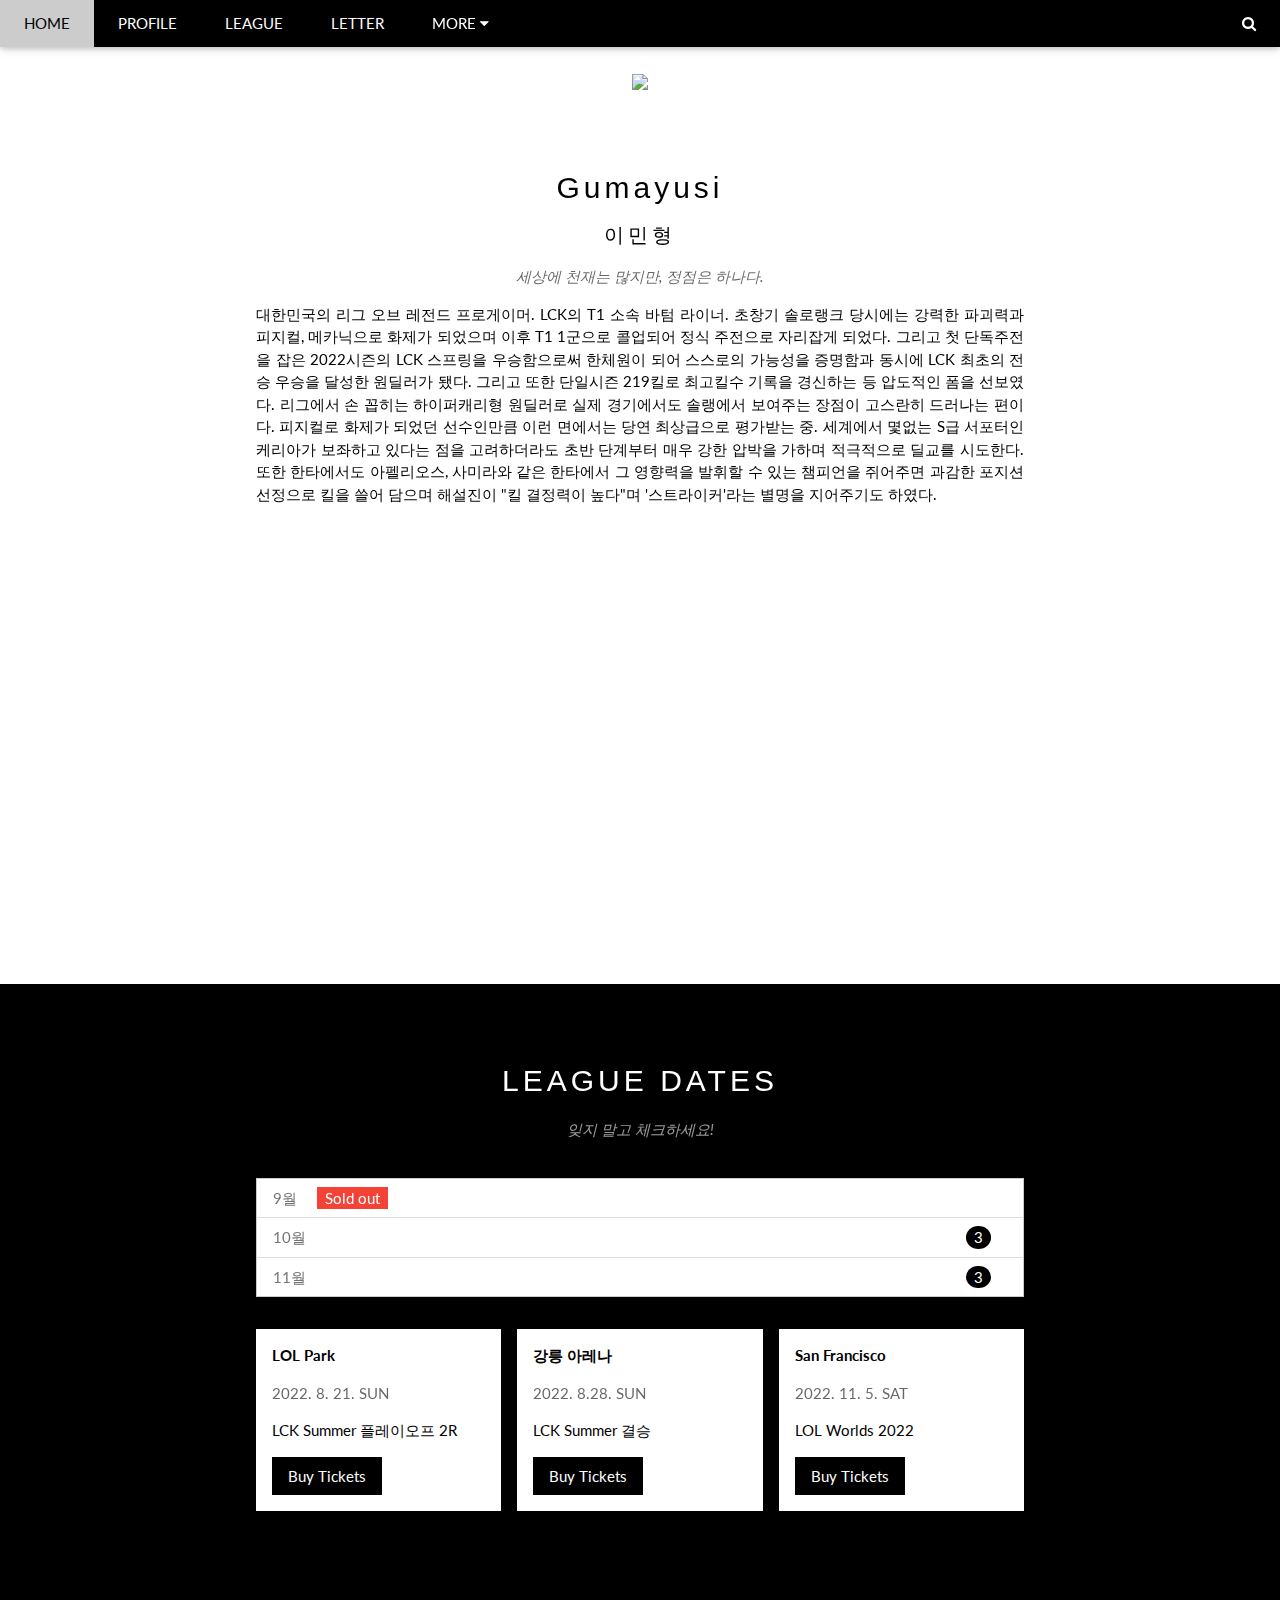
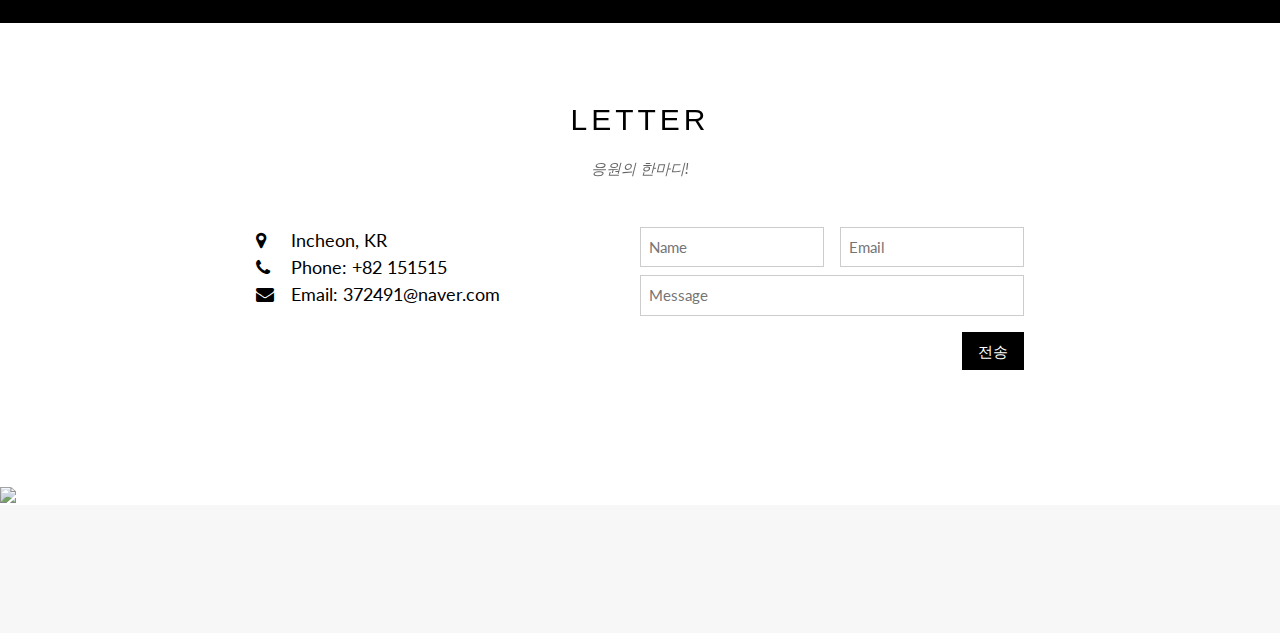
==== index.html @ 5f35a132 "no message" ====
<!DOCTYPE html>
<html lang="en">
<head>
    <link type="image/png" sizes="16x16" rel="icon" href="img/icons8-리그-오브-레전드-ios-glyph-16.png"/>
    <link type="image/png" sizes="32x32" rel="icon" href="img/icons8-리그-오브-레전드-ios-glyph-32.png"/>
    <a target="_blank" href="https://icons8.com/icon/101282/리그-오브-레전드">리그 오브 레전드</a> icon by <a target="_blank" href="https://icons8.com">Icons8</a>

    <title>T1 Gumayusi</title>
<meta charset="UTF-8">
<meta name="viewport" content="width=device-width, initial-scale=1">
<link rel="stylesheet" href="https://www.w3schools.com/w3css/4/w3.css">
<link rel="stylesheet" href="https://fonts.googleapis.com/css?family=Lato">
<link rel="stylesheet" href="https://cdnjs.cloudflare.com/ajax/libs/font-awesome/4.7.0/css/font-awesome.min.css">
<style>
body {font-family: "Lato", sans-serif}
.mySlides {display: none}
</style>
</head>
<body>

<!-- Navbar -->
<div class="w3-top">
  <div class="w3-bar w3-black w3-card">
    <a class="w3-bar-item w3-button w3-padding-large w3-hide-medium w3-hide-large w3-right" href="javascript:void(0)" onclick="myFunction()" title="Toggle Navigation Menu"><i class="fa fa-bars"></i></a>
    <a href="#" class="w3-bar-item w3-button w3-padding-large">HOME</a>
    <a href="#profile" class="w3-bar-item w3-button w3-padding-large w3-hide-small">PROFILE</a>
    <a href="#league" class="w3-bar-item w3-button w3-padding-large w3-hide-small">LEAGUE</a>
    <a href="#letter" class="w3-bar-item w3-button w3-padding-large w3-hide-small">LETTER</a>
    <div class="w3-dropdown-hover w3-hide-small">
      <button class="w3-padding-large w3-button" title="More">MORE <i class="fa fa-caret-down"></i></button>
      <div class="w3-dropdown-content w3-bar-block w3-card-4">
        <button href="#" class="w3-bar-item w3-button" onclick="location.href='signin1.html'">Sign in</button>
        <button href="#" class="w3-bar-item w3-button" onclick="location.href='signup.html'">Sign up</button>
        <a href="#" class="w3-bar-item w3-button">Shop</a>
      </div>
    </div>
    <a href="javascript:void(0)" class="w3-padding-large w3-hover-red w3-hide-small w3-right"><i class="fa fa-search"></i></a>
  </div>
</div>

<!-- Navbar on small screens (remove the onclick attribute if you want the navbar to always show on top of the content when clicking on the links) -->
<div id="navDemo" class="w3-bar-block w3-black w3-hide w3-hide-large w3-hide-medium w3-top" style="margin-top:46px">
  <button href="#profile" class="w3-bar-item w3-button w3-padding-large" onclick="location.href='hello2.html#profile'">PRIFILE</a>
  <a href="#league" class="w3-bar-item w3-button w3-padding-large" onclick="myFunction()">LEAGUE</a>
  <a href="#letter" class="w3-bar-item w3-button w3-padding-large" onclick="myFunction()">LETTER</a>
  <a href="#" class="w3-bar-item w3-button w3-padding-large" onclick="myFunction()">MERCH</a>
</div>

<!-- Page content -->
<div class="w3-content" style="max-width:2000px;margin-top:46px">

  <!-- sideshow 움직이는 이미지 -->
  <div class="mySlides w3-display-container w3-center">
    <img src="img/KakaoTalk_Photo_2022-09-10-16-38-41.jpeg" style="width:100%">
    <div class="w3-display-bottommiddle w3-container w3-text-white w3-padding-32 w3-hide-small">
      <h3>T1 Gumayusi</h3>
      <p><b>최고의 선수가 있을 곳은, T1이니까.</b></p>
    </div>
  </div>
  <div class="mySlides w3-display-container w3-center">
    <img src="img/KakaoTalk_Photo_2022-09-10-16-39-11.jpeg" style="width:100%">
    <div class="w3-display-bottommiddle w3-container w3-text-white w3-padding-32 w3-hide-small">
      <h3>T1 Gumayusi</h3>
      <p><b>킬 주면 좋아!</b></p>
    </div>
  </div>
  <div class="mySlides w3-display-container w3-center">
    <img src="img/KakaoTalk_Photo_2022-09-10-16-54-01.jpeg" style="width:100%">
    <div class="w3-display-bottommiddle w3-container w3-text-white w3-padding-32 w3-hide-small">
      <h3>T1 Gumayusi</h3>
      <p><b>분석 완료!</b></p>
    </div>
  </div>

  <!-- The Band Section -->
  <div class="w3-container w3-content w3-center w3-padding-64" style="max-width:800px" id="profile">
    <h2 class="w3-wide">Gumayusi    </h2> <h4 class="w3-wide" float = "right">이민형</h4>
    <p class="w3-opacity"><i>세상에 천재는 많지만, 정점은 하나다.</i></p>
    <p class="w3-justify">대한민국의 리그 오브 레전드 프로게이머. LCK의 T1 소속 바텀 라이너.

      초창기 솔로랭크 당시에는 강력한 파괴력과 피지컬, 메카닉으로 화제가 되었으며 이후 T1 1군으로 콜업되어 정식 주전으로 자리잡게 되었다. 그리고 첫 단독주전을 잡은 2022시즌의 LCK 스프링을 우승함으로써 한체원이 되어 스스로의 가능성을 증명함과 동시에 LCK 최초의 전승 우승을 달성한 원딜러가 됐다. 그리고 또한 단일시즌 219킬로 최고킬수 기록을 경신하는 등 압도적인 폼을 선보였다. 리그에서 손 꼽히는 하이퍼캐리형 원딜러로 실제 경기에서도 솔랭에서 보여주는 장점이 고스란히 드러나는 편이다.

      피지컬로 화제가 되었던 선수인만큼 이런 면에서는 당연 최상급으로 평가받는 중. 세계에서 몇없는 S급 서포터인 케리아가 보좌하고 있다는 점을 고려하더라도 초반 단계부터 매우 강한 압박을 가하며 적극적으로 딜교를 시도한다. 또한 한타에서도 아펠리오스, 사미라와 같은 한타에서 그 영향력을 발휘할 수 있는 챔피언을 쥐어주면 과감한 포지션 선정으로 킬을 쓸어 담으며 해설진이 "킬 결정력이 높다"며 '스트라이커'라는 별명을 지어주기도 하였다.</p>
    <div class="w3-row w3-padding-32">
      <div class="w3-third" margin-right="500px">
        <p></p>
        <!-- <img src="img/KakaoTalk_Photo_2022-09-21-00-00-58.jpeg" class="w3-round w3-margin-bottom" alt="사진" style="width:60%"> -->
        <iframe width="450" height="315" src="https://www.youtube.com/embed/NJzI2SOUHE8" title="YouTube video player" frameborder="0" allow="accelerometer; autoplay; clipboard-write; encrypted-media; gyroscope; picture-in-picture" allowfullscreen></iframe>
        <!-- <iframe width="560" height="315" margin-right = 300px src="https://www.youtube.com/embed/RyupuoZ9Mu0" title="YouTube video player" frameborder="0" allow="accelerometer; autoplay; clipboard-write; encrypted-media; gyroscope; picture-in-picture" allowfullscreen></iframe> -->
      </div>
      <div class="w3-third">
        <p></p>

      </div>
      <div class="w3-third">
        <p></p>
        <iframe width="450" height="315" src="https://www.youtube.com/embed/NGr2IYt3_dI" title="YouTube video player" frameborder="0" allow="accelerometer; autoplay; clipboard-write; encrypted-media; gyroscope; picture-in-picture" allowfullscreen></iframe>
        <!-- <img src="/w3images/bandmember.jpg" class="w3-round" alt="동영상" style="width:60%"> -->

      </div>
    </div>
  </div>

  <!-- The Tour Section -->
  <div class="w3-black" id="league">
    <div class="w3-container w3-content w3-padding-64" style="max-width:800px">
      <h2 class="w3-wide w3-center">LEAGUE DATES</h2>
      <p class="w3-opacity w3-center"><i>잊지 말고 체크하세요!</i></p><br>

      <ul class="w3-ul w3-border w3-white w3-text-grey">
        <li class="w3-padding">9월 <span class="w3-tag w3-red w3-margin-left">Sold out</span></li>
        <li class="w3-padding">10월 <span class="w3-badge w3-right w3-margin-right">3</span></li>
        <li class="w3-padding">11월 <span class="w3-badge w3-right w3-margin-right">3</span></li>
      </ul>

      <div class="w3-row-padding w3-padding-32" style="margin:0 -16px">
        <div class="w3-third w3-margin-bottom">
          <!-- <img src="/w3images/newyork.jpg" alt="New York" style="width:100%" class="w3-hover-opacity"> -->
          <div class="w3-container w3-white">
            <p><b>LOL Park</b></p>
            <p class="w3-opacity">2022. 8. 21. SUN</p>
            <p>LCK Summer 플레이오프 2R</p>
            <button class="w3-button w3-black w3-margin-bottom" onclick="document.getElementById('ticketModal').style.display='block'">Buy Tickets</button>
          </div>
        </div>
        <div class="w3-third w3-margin-bottom">
          <!-- <img src="/w3images/paris.jpg" alt="Paris" style="width:100%" class="w3-hover-opacity"> -->
          <div class="w3-container w3-white">
            <p><b>강릉 아레나</b></p>
            <p class="w3-opacity">2022. 8.28. SUN</p>
            <p>LCK Summer 결승</p>
            <button class="w3-button w3-black w3-margin-bottom" onclick="document.getElementById('ticketModal').style.display='block'">Buy Tickets</button>
          </div>
        </div>
        <div class="w3-third w3-margin-bottom">
          <!-- <img src="/w3images/sanfran.jpg" alt="San Francisco" style="width:100%" class="w3-hover-opacity"> -->
          <div class="w3-container w3-white">
            <p><b>San Francisco</b></p>
            <p class="w3-opacity">2022. 11. 5. SAT</p>
            <p>LOL Worlds 2022</p>
            <button class="w3-button w3-black w3-margin-bottom"  onClick="location.href='http://tickets.interpark.com/goods/22009483#'" target="_blank">Buy Tickets</button>
          </div>
        </div>
      </div>
    </div>
  </div>

  <!-- Ticket Modal -->
  <div id="ticketModal" class="w3-modal">
    <div class="w3-modal-content w3-animate-top w3-card-4">
      <header class="w3-container w3-teal w3-center w3-padding-32">
        <span onclick="document.getElementById('ticketModal').style.display='none'"
       class="w3-button w3-teal w3-xlarge w3-display-topright">×</span>
        <h2 class="w3-wide"><i class="fa fa-suitcase w3-margin-right"></i>Tickets</h2>
      </header>
      <div class="w3-container">
        <p><label><i class="fa fa-shopping-cart"></i> Tickets, $15 per person</label></p>
        <input class="w3-input w3-border" type="text" placeholder="How many?">
        <p><label><i class="fa fa-user"></i> Send To</label></p>
        <input class="w3-input w3-border" type="text" placeholder="Enter email">
        <button class="w3-button w3-block w3-teal w3-padding-16 w3-section w3-right">PAY <i class="fa fa-check"></i></button>
        <button class="w3-button w3-red w3-section" onclick="document.getElementById('ticketModal').style.display='none'">Close <i class="fa fa-remove"></i></button>
        <p class="w3-right">Need <a href="#" class="w3-text-blue">help?</a></p>
      </div>
    </div>
  </div>

  <!-- The Contact Section -->
  <div class="w3-container w3-content w3-padding-64" style="max-width:800px" id="letter">
    <h2 class="w3-wide w3-center">LETTER</h2>
    <p class="w3-opacity w3-center"><i>응원의 한마디!</i></p>
    <div class="w3-row w3-padding-32">
      <div class="w3-col m6 w3-large w3-margin-bottom">
        <i class="fa fa-map-marker" style="width:30px"></i> Incheon, KR<br>
        <i class="fa fa-phone" style="width:30px"></i> Phone: +82 151515<br>
        <i class="fa fa-envelope" style="width:30px"> </i> Email: 372491@naver.com<br>
      </div>
      <div class="w3-col m6">
        <form action="/action_page.php" target="_blank">
          <div class="w3-row-padding" style="margin:0 -16px 8px -16px">
            <div class="w3-half">
              <input class="w3-input w3-border" type="text" placeholder="Name" required name="Name">
            </div>
            <div class="w3-half">
              <input class="w3-input w3-border" type="text" placeholder="Email" required name="Email">
            </div>
          </div>
          <input class="w3-input w3-border" type="text" placeholder="Message" required name="Message">
          <button class="w3-button w3-black w3-section w3-right" type="submit">전송</button>
        </form>
      </div>
    </div>
  </div>

<!-- End Page Content -->
</div>

<!-- Image of location/map -->
<img src="/w3images/map.jpg" class="w3-image w3-greyscale-min" style="width:100%">

<!-- Footer -->
<footer class="w3-container w3-padding-64 w3-center w3-opacity w3-light-grey w3-xlarge">
  <!-- <i class="fa fa-facebook-official w3-hover-opacity"></i>
  <i class="fa fa-instagram w3-hover-opacity"></i>
  <i class="fa fa-snapchat w3-hover-opacity"></i>
  <i class="fa fa-pinterest-p w3-hover-opacity"></i>
  <i class="fa fa-twitter w3-hover-opacity"></i>
  <i class="fa fa-linkedin w3-hover-opacity"></i> -->
  <!-- <p class="w3-medium">Powered by <a href="https://www.w3schools.com/w3css/default.asp" target="_blank">w3.css</a></p> -->
</footer>

<script>
// Automatic Slideshow - change image every 4 seconds
var myIndex = 0;
carousel();

function carousel() {
  var i;
  var x = document.getElementsByClassName("mySlides");
  for (i = 0; i < x.length; i++) {
    x[i].style.display = "none";
  }
  myIndex++;
  if (myIndex > x.length) {myIndex = 1}
  x[myIndex-1].style.display = "block";
  setTimeout(carousel, 4000);
}

// Used to toggle the menu on small screens when clicking on the menu button
function myFunction() {
  var x = document.getElementById("navDemo");
  if (x.className.indexOf("w3-show") == -1) {
    x.className += " w3-show";
  } else {
    x.className = x.className.replace(" w3-show", "");
  }
}

// When the user clicks anywhere outside of the modal, close it
var modal = document.getElementById('ticketModal');
window.onclick = function(event) {
  if (event.target == modal) {
    modal.style.display = "none";
  }
}
</script>

</body>
</html>
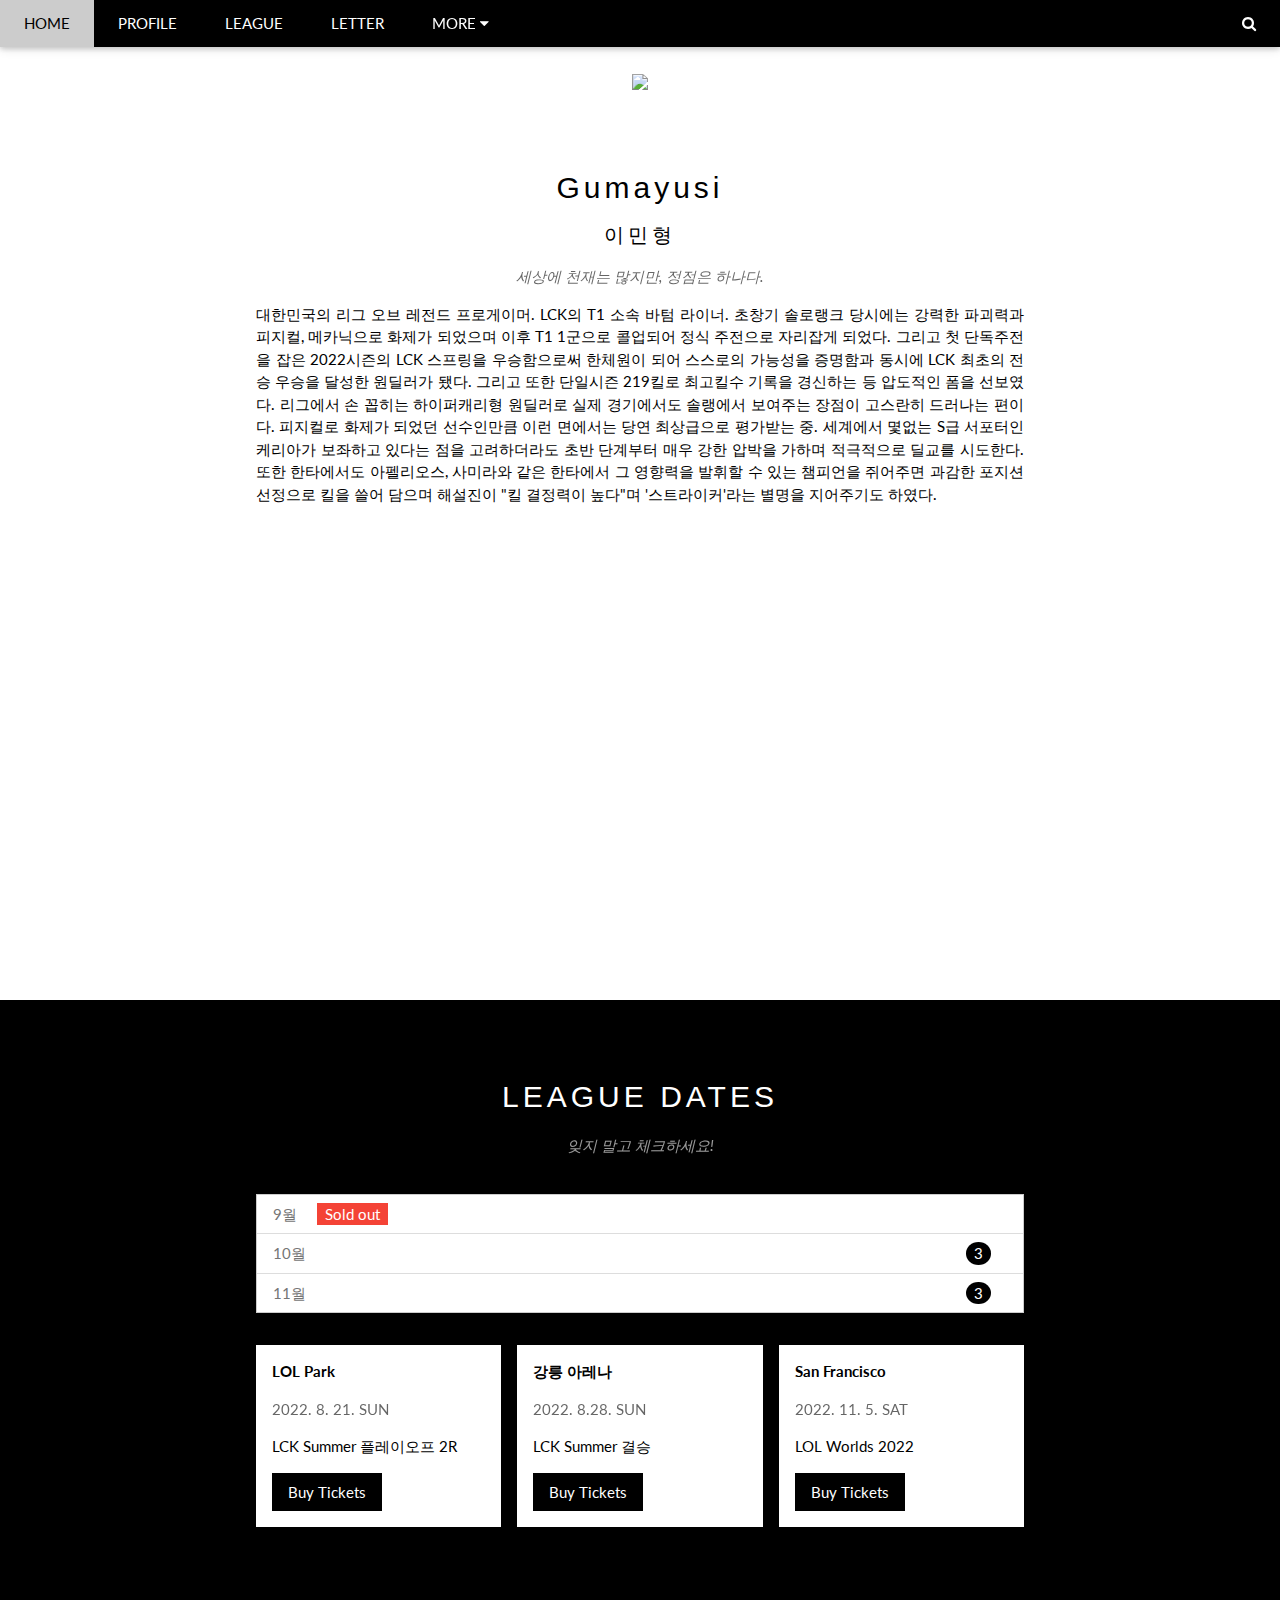
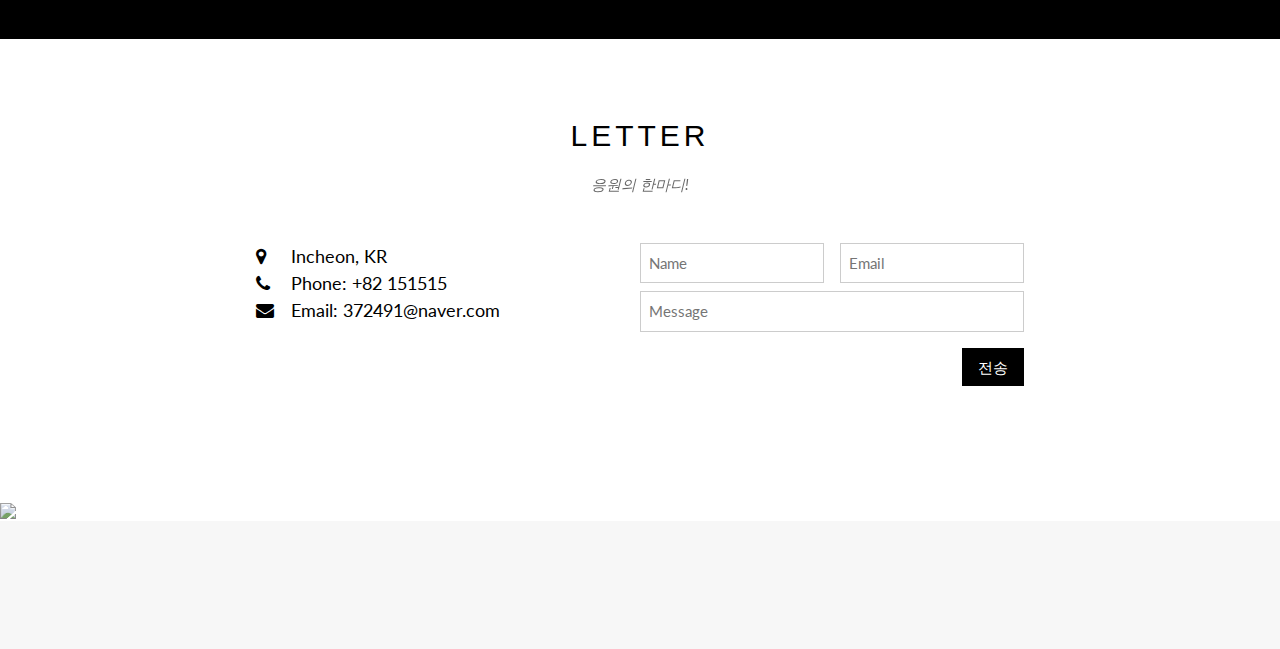
==== commit 90317b3e: "파일 삭제 및 폴더 정리 프론트 페이지 improvement" ====
--- a/index.html
+++ b/index.html
@@ -31,7 +31,6 @@
       <div class="w3-dropdown-content w3-bar-block w3-card-4">
         <button href="#" class="w3-bar-item w3-button" onclick="location.href='signin1.html'">Sign in</button>
         <button href="#" class="w3-bar-item w3-button" onclick="location.href='signup.html'">Sign up</button>
-        <a href="#" class="w3-bar-item w3-button">Shop</a>
       </div>
     </div>
     <a href="javascript:void(0)" class="w3-padding-large w3-hover-red w3-hide-small w3-right"><i class="fa fa-search"></i></a>
@@ -81,24 +80,12 @@
       초창기 솔로랭크 당시에는 강력한 파괴력과 피지컬, 메카닉으로 화제가 되었으며 이후 T1 1군으로 콜업되어 정식 주전으로 자리잡게 되었다. 그리고 첫 단독주전을 잡은 2022시즌의 LCK 스프링을 우승함으로써 한체원이 되어 스스로의 가능성을 증명함과 동시에 LCK 최초의 전승 우승을 달성한 원딜러가 됐다. 그리고 또한 단일시즌 219킬로 최고킬수 기록을 경신하는 등 압도적인 폼을 선보였다. 리그에서 손 꼽히는 하이퍼캐리형 원딜러로 실제 경기에서도 솔랭에서 보여주는 장점이 고스란히 드러나는 편이다.
 
       피지컬로 화제가 되었던 선수인만큼 이런 면에서는 당연 최상급으로 평가받는 중. 세계에서 몇없는 S급 서포터인 케리아가 보좌하고 있다는 점을 고려하더라도 초반 단계부터 매우 강한 압박을 가하며 적극적으로 딜교를 시도한다. 또한 한타에서도 아펠리오스, 사미라와 같은 한타에서 그 영향력을 발휘할 수 있는 챔피언을 쥐어주면 과감한 포지션 선정으로 킬을 쓸어 담으며 해설진이 "킬 결정력이 높다"며 '스트라이커'라는 별명을 지어주기도 하였다.</p>
-    <div class="w3-row w3-padding-32">
-      <div class="w3-third" margin-right="500px">
-        <p></p>
-        <!-- <img src="img/KakaoTalk_Photo_2022-09-21-00-00-58.jpeg" class="w3-round w3-margin-bottom" alt="사진" style="width:60%"> -->
-        <iframe width="450" height="315" src="https://www.youtube.com/embed/NJzI2SOUHE8" title="YouTube video player" frameborder="0" allow="accelerometer; autoplay; clipboard-write; encrypted-media; gyroscope; picture-in-picture" allowfullscreen></iframe>
-        <!-- <iframe width="560" height="315" margin-right = 300px src="https://www.youtube.com/embed/RyupuoZ9Mu0" title="YouTube video player" frameborder="0" allow="accelerometer; autoplay; clipboard-write; encrypted-media; gyroscope; picture-in-picture" allowfullscreen></iframe> -->
-      </div>
-      <div class="w3-third">
-        <p></p>
-
-      </div>
-      <div class="w3-third">
-        <p></p>
-        <iframe width="450" height="315" src="https://www.youtube.com/embed/NGr2IYt3_dI" title="YouTube video player" frameborder="0" allow="accelerometer; autoplay; clipboard-write; encrypted-media; gyroscope; picture-in-picture" allowfullscreen></iframe>
-        <!-- <img src="/w3images/bandmember.jpg" class="w3-round" alt="동영상" style="width:60%"> -->
-
-      </div>
-    </div>
+
+  </div>
+
+  <div class="w3-row  w3-center" style="padding-bottom: 95px;">
+    <iframe style="margin-right: 10px;" width="450" height="315" src="https://www.youtube.com/embed/NJzI2SOUHE8" title="YouTube video player" frameborder="0" allow="accelerometer; autoplay; clipboard-write; encrypted-media; gyroscope; picture-in-picture" allowfullscreen></iframe>
+    <iframe style="margin-left: 10px;" width="450" height="315" src="https://www.youtube.com/embed/NGr2IYt3_dI" title="YouTube video player" frameborder="0" allow="accelerometer; autoplay; clipboard-write; encrypted-media; gyroscope; picture-in-picture" allowfullscreen></iframe>
   </div>
 
   <!-- The Tour Section -->
